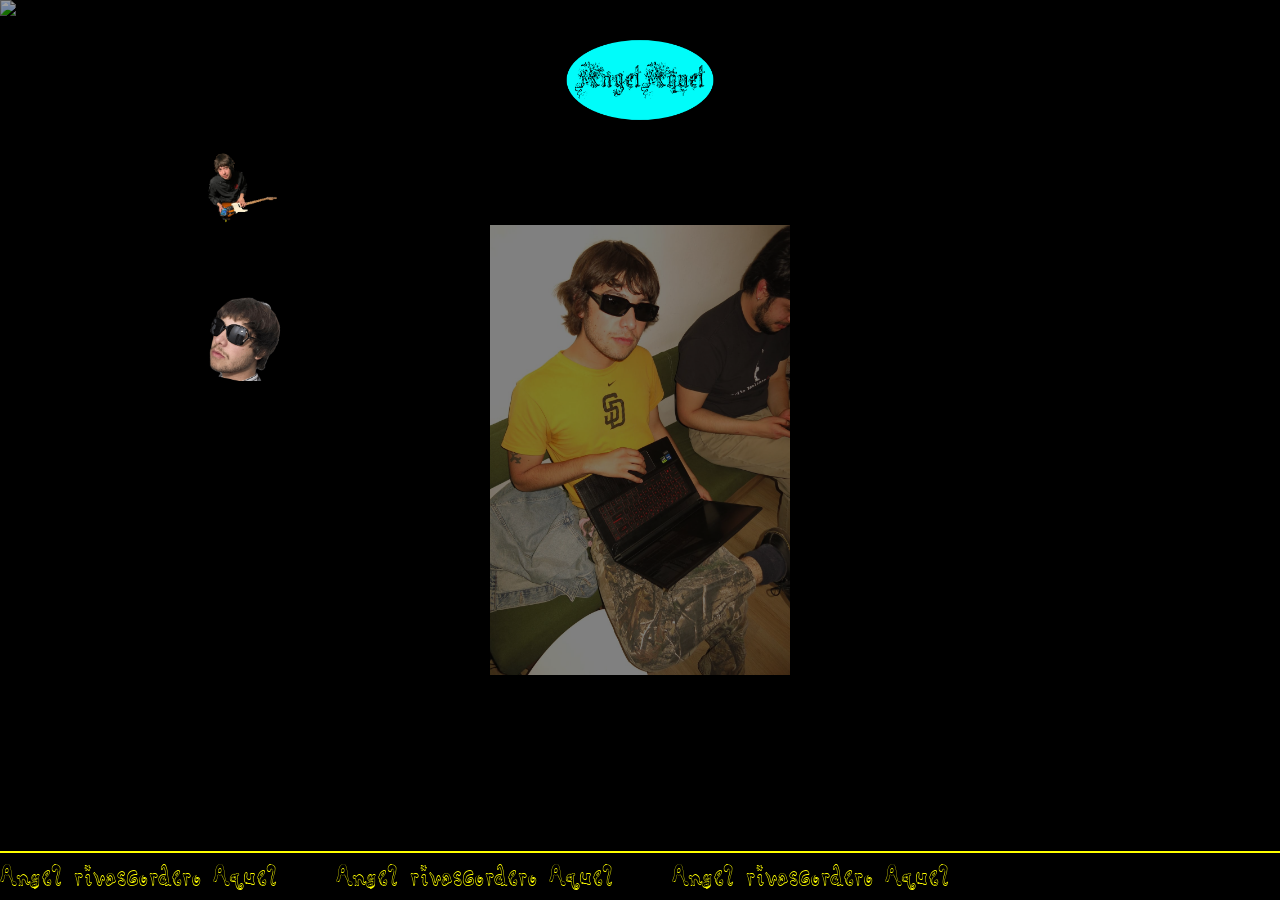
==== index.html @ 8bac7f4d "Web" ====
<!DOCTYPE html>
<html lang="es">
<head>
    <meta charset="UTF-8">
    <meta name="viewport" content="width=device-width, initial-scale=1.0">
    <meta name="description" content="Portafolio personal de Angel Rivas Cordero">
    <meta name="author" content="Angel Rivas Cordero">
    <title>Angel Rivas Cordero</title>
    <link rel="stylesheet" href="css/style.css">
    <link rel="icon" type="image/jpg" href="images/logo.jpg">
</head>
<body>
    <a href="https://www.youtube.com/watch?v=w5jkpP2dBkY&t=24s" target="_blank" id="logo-rebotando">
        <img src="images/guitarra.gif" alt="yt">
    </a>
    <a href="cuarto.html" id="cara-rebotando">
        <img src="images/cara.gif" alt="cara">
    </a>
    <header class="encabezado-logo">
            <div class="logo-contenedor">
                <img src="images/logo.gif" alt="logo" class="logo-gif">
                <a href="index.html" class="hitbox-ovalado"></a>
            </div>
        </header>
    <div class="video-wrapper">
        <img src="video/fondo2.gif" class="video-bg" alt="fondo">
        <div class="overlay"></div>
    </div>
    <main class="content">
        <a href="fotos.html" target="_blank" class="centered-image-link">
            <img src="images/aquel.jpeg" alt="Angel" class="centered-image">
        </a>
    </main>
    <div class="marquee-container">
        <div class="marquee-text">
            Angel rivascordero Aquel &nbsp;&nbsp;&nbsp; Angel rivascordero Aquel &nbsp;&nbsp;&nbsp; Angel rivascordero Aquel
        </div>
    </div>
    <script src="js/bounce.js"></script>
</body>
</html>
---- css/style.css ----
@font-face {
    font-family: 'Rascal';
    src: url('../fonts/RASCAL__.TTF') format('truetype');
}
*{
    margin: 0;
    padding: 0;
    box-sizing: border-box;
}

body,html{
    height: 100%;
    font-family: 'Courier New','Courier New', Courier, monospace;
    overflow-x: hidden;
}

.video-wrapper{
    position: fixed;
    top:0;
    left:0;
    width: 100%;
    height: 100%;
    z-index: -1;
    background-color: #000;
}

.video-bg{
    width: 100%;
    height: 100%;
    object-fit: cover;
    filter: brightness(0.6) contrast(1.2) saturate(1.4);
}

.overlay{
    position: absolute;
    top: 0;
    left: 0;
    width: 100%;
    height: 100%;
    background-image:radial-gradient(rgba(0,0,0,0.1) 1px, transparent 1px);
}

.content{
    position: relative;
    z-index: 1;
    display: flex;
    flex-direction: column;
    align-items: center;
    justify-content: center;
    height: 100vh;
    color: white;
    text-align: center;
    padding: 20px;
}
h1{
    font-size: 4rem;
    letter-spacing: 5px;
    margin-bottom: 10px;
    text-shadow: 3px 3px 0px #ff00ff;
}
.marquee-container{
    position: fixed;
    bottom: 0;
    left: 0;
    width: 100%;
    background-color: #000;
    color: #ffff00;
    padding: 10px 0;
    overflow: hidden;
    white-space: nowrap;
    z-index: 10;
    border-top: 2px solid #ffff00;
}
.marquee-text{
    display: inline-block;
    font-family: 'Rascal',sans-serif;
    font-size: 1.5rem;
    animation: scroll-left 15s linear infinite;
}
@keyframes scroll-left{
    from{ transform: translateX(100%);}
    to{ transform: translateX(-100%);}
}
.centered-image-link{
    display: inline-block;
    width: fit-content;
    max-width: 70%;
    line-height: 0;
}
.centered-image{
    max-width: 100%;
    max-height: 50vh;
    height: auto;
    width: auto;
    border: none;
    box-shadow: 0 5px 15px rgba(0,0,0,0.3);
    transition: transform 0.2s ease;
    opacity: 0.5;
}
.centered-image-link:hover .centered-image{
    transform: scale(1.05);
}
.encabezado-logo{
    position: absolute;
    top: 0;
    z-index: 20;
    display:flex;
    justify-content: center;
    align-content: center;
    align-items: center;
    width: 100%;
    padding-top: 5px;
    padding-bottom: 5px;
    background-color: transparent;
}
.logo-contenedor{
    position: relative;
    display: inline-block;
}
.logo-gif{
    max-width: 150px;
    height: auto;
    display: block;
    transition: transform 0.2s ease-in-out;
}
.logo-contenedor:hover .logo-gif{
    transform:scale(1.05);
}
.hitbox-ovalado{
    position: absolute;
    z-index: 10;
    border-radius: 50%;
    top: 25%;
    left: 5%;
    width: 90%;
    height: 50%;
}

.introduccion {
    max-width: 800px;
    margin: 130px auto 60px auto;
    text-align: center;
    line-height: 1.6;
}
.collage-container {
    display: grid;
    grid-template-columns: repeat(auto-fit, minmax(150px, 1fr));
    gap: 15px;
    max-width: 1200px;
    margin: 0 auto; /* Centra el collage en la pantalla */
    padding: 20px;
}
.gallery-img {
    width: 100%;
    height: 150px;
    object-fit: cover;
    border-radius: 4px; /* Un ligero borde redondeado, opcional */
    cursor: pointer; /* Cambia el cursor a una manita */
    transition: transform 0.3s ease, filter 0.3s ease;
}
.gallery-img:hover {
    transform: scale(1.05); /* Crece un poquito al pasar el ratón */
    filter: brightness(0.8); /* Se oscurece un poco para indicar que es clickeable */
}
@media (max-width: 600px) {
     .collage-container { 
        grid-template-columns: repeat(auto-fit, minmax(100px, 1fr));
    } 
}
.lightbox {
    display: none; /* Se mantiene invisible hasta que se usa JS */
    position: fixed;
    z-index: 999;
    top: 0;
    left: 0;
    width: 100%;
    height: 100%;
    background-color: rgba(0, 0, 0, 0.9); /* Fondo negro semitransparente */
    align-items: center;
    justify-content: center;
}
.lightbox-content {
    max-width: 90%;
    max-height: 85vh; /* Evita que la imagen sea más grande que la pantalla */
    box-shadow: 0 0 20px rgba(255, 255, 255, 0.1);
    animation: zoom 0.3s ease; /* Pequeña animación al abrir */
}
@keyframes zoom {
    from { transform: scale(0.9); opacity: 0; }
    to { transform: scale(1); opacity: 1; }
}
.close-lightbox {
    position: absolute;
    top: 20px;
    right: 40px;
    color: white;
    font-size: 50px;
    font-weight: bold;
    cursor: pointer;
    transition: 0.3s;
}

.close-lightbox:hover { color: #aaaaaa; }

#logo-rebotando, #cara-rebotando{
    position: fixed;
    top: 0;
    left: 0;
    width: 80px;
    z-index: 9999;
    display: block;
    cursor: pointer;
    transition: transform 0.2s ease;
}
#logo-rebotando img, #cara-rebotando img{
    width: 100%;
    height: auto;
    display: block;
    pointer-events: none;
}
#logo-rebotando:hover, #cara-rebotando:hover{
    transform: scale(1.1);
}
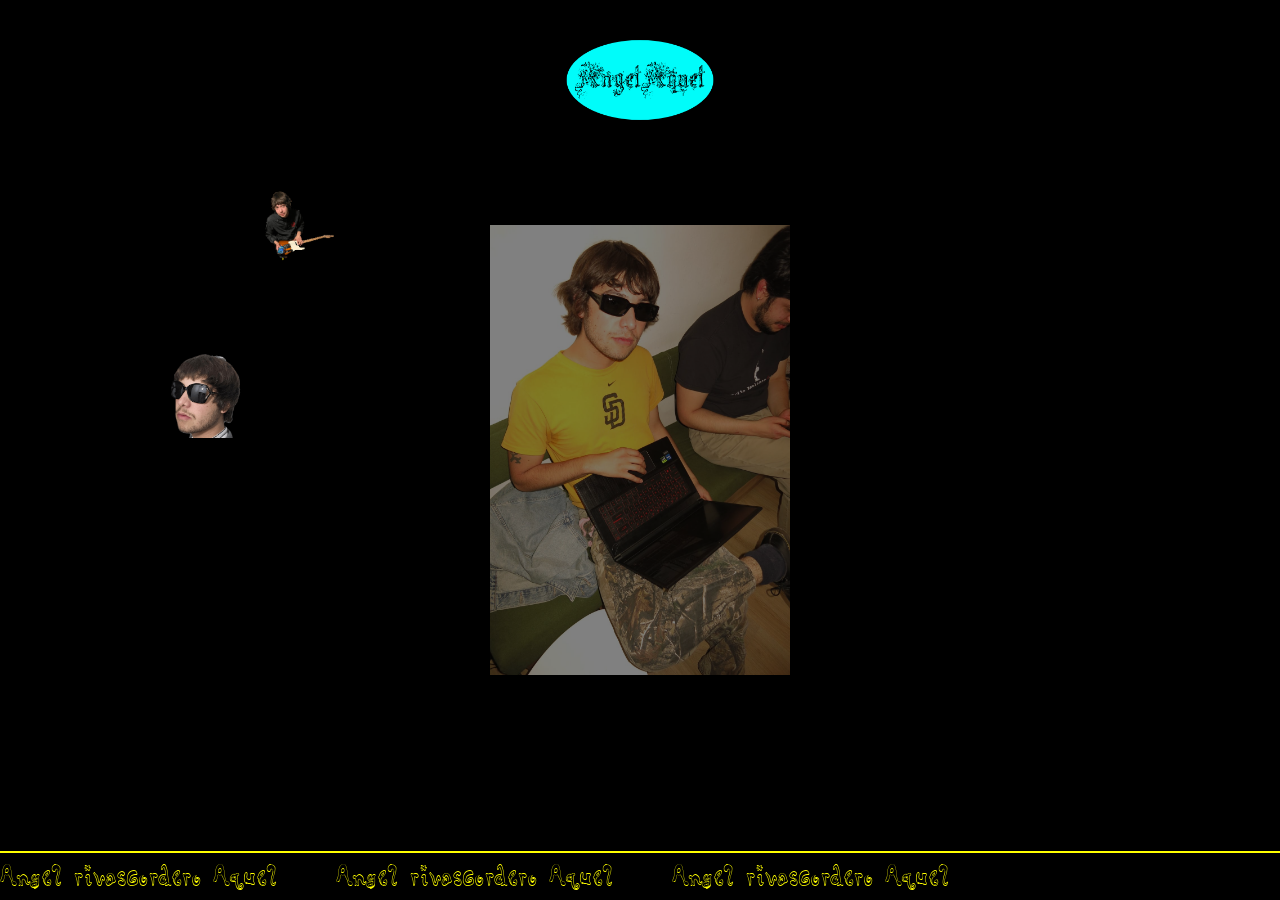
==== commit 4ff9a844: "Update index.html" ====
--- a/index.html
+++ b/index.html
@@ -23,7 +23,9 @@
             </div>
         </header>
     <div class="video-wrapper">
-        <img src="video/fondo2.gif" class="video-bg" alt="fondo">
+        <video class="video-bg" autoplay muted loop playsinline>
+    <source src="video/fondo2.mp4" type="video/mp4">
+</video>
         <div class="overlay"></div>
     </div>
     <main class="content">
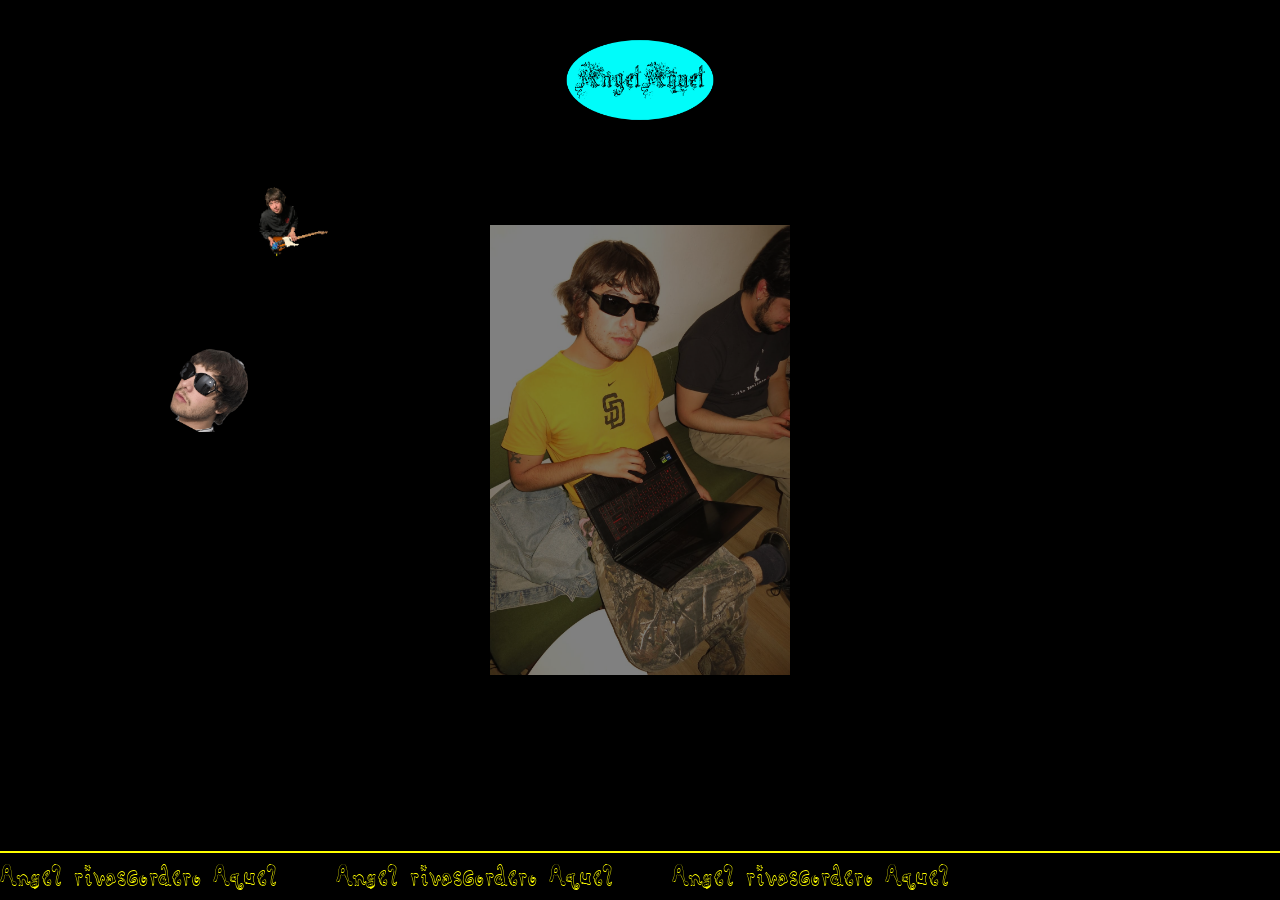
==== commit 7370c818: "Update index.html nuevo video" ====
--- a/index.html
+++ b/index.html
@@ -10,7 +10,7 @@
     <link rel="icon" type="image/jpg" href="images/logo.jpg">
 </head>
 <body>
-    <a href="https://www.youtube.com/watch?v=w5jkpP2dBkY&t=24s" target="_blank" id="logo-rebotando">
+    <a href="https://youtu.be/oUjZwGiMyig" target="_blank" id="logo-rebotando">
         <img src="images/guitarra.gif" alt="yt">
     </a>
     <a href="cuarto.html" id="cara-rebotando">
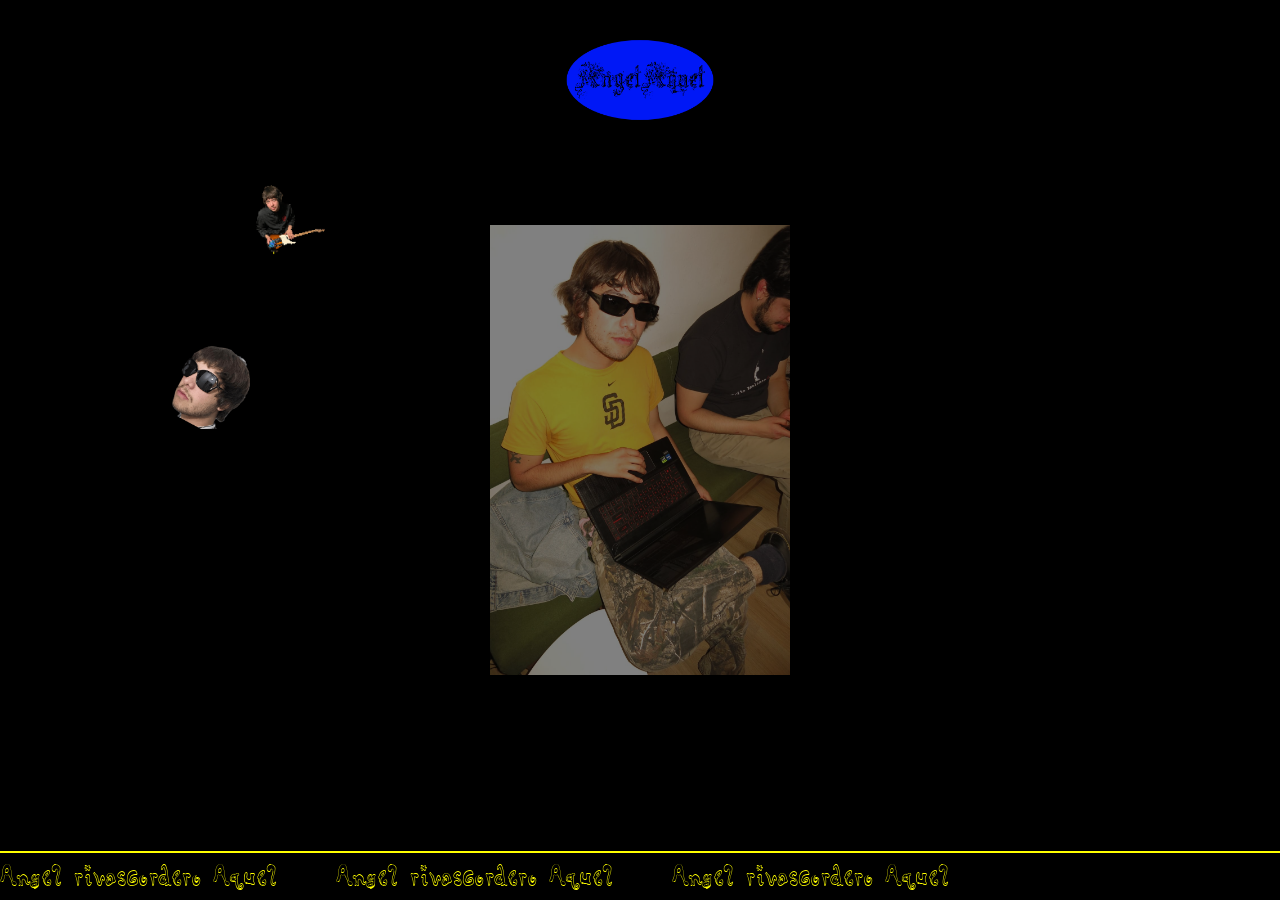
==== commit 9729d51f: "nuevo video" ====
--- a/index.html
+++ b/index.html
@@ -10,7 +10,7 @@
     <link rel="icon" type="image/jpg" href="images/logo.jpg">
 </head>
 <body>
-    <a href="https://youtu.be/oUjZwGiMyig" target="_blank" id="logo-rebotando">
+    <a href="https://www.youtube.com/watch?v=Q9KhlSQF09U" target="_blank" id="logo-rebotando">
         <img src="images/guitarra.gif" alt="yt">
     </a>
     <a href="cuarto.html" id="cara-rebotando">
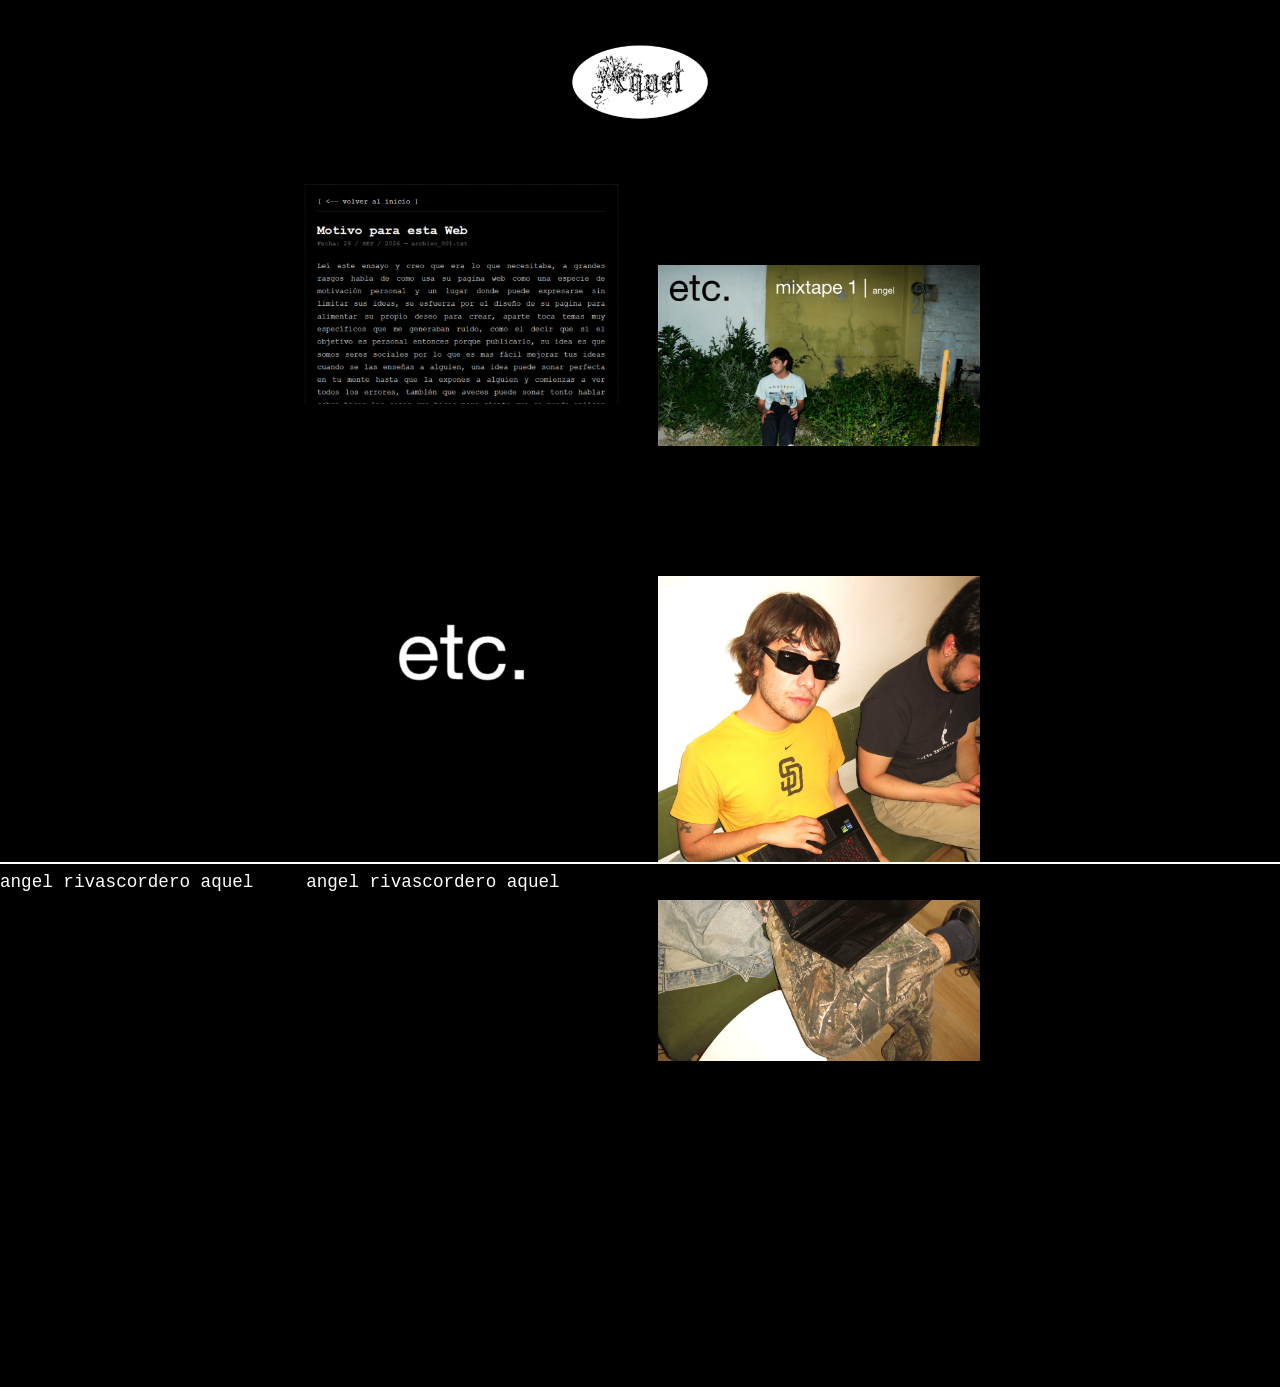
==== commit 28c73b7c: "v2" ====
--- a/index.html
+++ b/index.html
@@ -3,41 +3,52 @@
 <head>
     <meta charset="UTF-8">
     <meta name="viewport" content="width=device-width, initial-scale=1.0">
-    <meta name="description" content="Portafolio personal de Angel Rivas Cordero">
-    <meta name="author" content="Angel Rivas Cordero">
     <title>Angel Rivas Cordero</title>
     <link rel="stylesheet" href="css/style.css">
     <link rel="icon" type="image/jpg" href="images/logo.jpg">
 </head>
 <body>
-    <a href="https://www.youtube.com/watch?v=Q9KhlSQF09U" target="_blank" id="logo-rebotando">
-        <img src="images/guitarra.gif" alt="yt">
-    </a>
-    <a href="cuarto.html" id="cara-rebotando">
-        <img src="images/cara.gif" alt="cara">
-    </a>
     <header class="encabezado-logo">
-            <div class="logo-contenedor">
-                <img src="images/logo.gif" alt="logo" class="logo-gif">
-                <a href="index.html" class="hitbox-ovalado"></a>
-            </div>
-        </header>
+        <div class="logo-contenedor">
+            <img src="images/logo.gif" alt="logo" class="logo-gif">
+            <a href="index.html" class="hitbox-ovalado" aria-label="Inicio"></a>
+        </div>
+    </header>
+
     <div class="video-wrapper">
         <video class="video-bg" autoplay muted loop playsinline>
-    <source src="video/fondo2.mp4" type="video/mp4">
-</video>
+            <source src="video/fondo2.mp4" type="video/mp4">
+        </video>
         <div class="overlay"></div>
     </div>
-    <main class="content">
-        <a href="fotos.html" target="_blank" class="centered-image-link">
-            <img src="images/aquel.jpeg" alt="Angel" class="centered-image">
+
+    <!-- Usamos contenedor-maestro junto con feed-bloques -->
+    <main class="contenedor-maestro feed-bloques">
+        <a href="escritos/primero.html" class="bloque"><img src="images/escrito1.webp" alt="Galería"></a>
+         <a href="https://www.youtube.com/watch?v=2p2DdY11mLk" target="_blank" class="bloque">
+            <img src="images/mixtape1.webp" alt="Video YouTube">
         </a>
+        <a href="https://etcetera.page/" class="bloque"><img src="images/logo_etc.webp" alt="Galería"></a>
+        <a href="fotos.html" class="bloque"><img src="images/aquel.jpeg" alt="Galería"></a>
+        <div class="bloque js-abrir-modal" data-tipo="video" data-src="video/fondo2.mp4">
+            <video src="video/fondo2.mp4" autoplay muted loop playsinline></video>
+        </div>
     </main>
+
+    <div id="modal-universal" class="lightbox">
+        <span class="close-lightbox">&times;</span>
+        <div class="modal-caja">
+            <div id="modal-media-contenedor"></div>
+            <p id="modal-descripcion" class="modal-desc"></p>
+        </div>
+    </div>
+
     <div class="marquee-container">
         <div class="marquee-text">
-            Angel rivascordero Aquel &nbsp;&nbsp;&nbsp; Angel rivascordero Aquel &nbsp;&nbsp;&nbsp; Angel rivascordero Aquel
+            angel rivascordero aquel &nbsp;&nbsp;&nbsp; angel rivascordero aquel
         </div>
     </div>
-    <script src="js/bounce.js"></script>
+
+    <script src="js/main.js"></script>
 </body>
 </html>
--- a/css/style.css
+++ b/css/style.css
@@ -1,223 +1,203 @@
-@font-face {
-    font-family: 'Rascal';
-    src: url('../fonts/RASCAL__.TTF') format('truetype');
-}
-*{
+/* =========================================
+   1. VARIABLES GLOBALES
+   ========================================= */
+:root {
+    --color-fondo: #000000;
+    --color-texto: #ffffff;
+    --color-texto-secundario: #dddddd;
+    --fuente-terminal: 'Courier New', Courier, monospace;
+    
+    --margen-superior: 180px; 
+    --margen-superior-movil: 150px;
+    
+    --ancho-feed: 680px;
+    --ancho-escrito: 640px;
+}
+
+/* =========================================
+   2. RESET Y TIPOGRAFÍA BASE
+   ========================================= */
+* {
     margin: 0;
     padding: 0;
     box-sizing: border-box;
-}
-
-body,html{
-    height: 100%;
-    font-family: 'Courier New','Courier New', Courier, monospace;
+    font-family: var(--fuente-terminal) !important;
+}
+
+body {
+    min-height: 100vh;
     overflow-x: hidden;
-}
-
-.video-wrapper{
+    background-color: var(--color-fondo);
+    color: var(--color-texto);
+}
+
+/* =========================================
+   3. ENCABEZADO Y LOGO (Global)
+   ========================================= */
+.encabezado-logo {
     position: fixed;
-    top:0;
-    left:0;
+    top: 0; left: 0; z-index: 220; /* Alto para estar sobre todas las páginas */
     width: 100%;
-    height: 100%;
-    z-index: -1;
-    background-color: #000;
-}
-
-.video-bg{
-    width: 100%;
-    height: 100%;
-    object-fit: cover;
-    filter: brightness(0.6) contrast(1.2) saturate(1.4);
-}
-
-.overlay{
-    position: absolute;
-    top: 0;
-    left: 0;
-    width: 100%;
-    height: 100%;
-    background-image:radial-gradient(rgba(0,0,0,0.1) 1px, transparent 1px);
-}
-
-.content{
+    display: flex; justify-content: center; align-items: center;
+    padding: 12px 0;
+    pointer-events: none;
+}
+
+.logo-contenedor {
+    position: relative; display: inline-block; pointer-events: auto;
+}
+
+.logo-gif {
+    max-width: 140px; height: auto; display: block;
+    transition: transform 0.2s ease-in-out;
+}
+
+.logo-contenedor:hover .logo-gif { transform: scale(1.05); }
+
+.hitbox-ovalado {
+    position: absolute; z-index: 10;
+    border-radius: 50%;
+    top: 20%; left: 5%; width: 90%; height: 60%;
+}
+
+.contenedor-maestro {
     position: relative;
     z-index: 1;
+    width: 90%;
+    margin: var(--margen-superior) auto 120px auto;
+}
+
+/* =========================================
+   4. INDEX: FONDO DE VIDEO Y MARQUESINA
+   ========================================= */
+.video-wrapper {
+    position: fixed; top: 0; left: 0; width: 100%; height: 100%;
+    z-index: 0; background-color: var(--color-fondo); pointer-events: none;
+}
+
+.video-bg {
+    width: 100%; height: 100%; object-fit: cover;
+    filter: brightness(0.6) contrast(1.2) saturate(1.4);
+}
+
+.overlay {
+    position: absolute; top: 0; left: 0; width: 100%; height: 100%;
+    background-image: radial-gradient(rgba(0,0,0,0.15) 1px, transparent 1px);
+}
+
+.marquee-container {
+    position: fixed; bottom: 0; left: 0; width: 100%;
+    background-color: var(--color-fondo);
+    padding: 8px 0; overflow: hidden; white-space: nowrap;
+    z-index: 10; border-top: 2px solid var(--color-texto);
+}
+
+.marquee-text {
+    display: inline-block; font-size: 1.1rem;
+    animation: scroll-left 15s linear infinite;
+}
+
+@keyframes scroll-left { 
+    from { transform: translateX(100%); } 
+    to { transform: translateX(-100%); } 
+}
+
+/* FEED BLOQUES (index.html) */
+.feed-bloques { 
+    max-width: var(--ancho-feed); display: grid; grid-template-columns: repeat(2, 1fr); gap: 45px 35px; align-items: start; 
+}
+.bloque { display: block; width: 100%; cursor: pointer; transition: transform 0.25s ease; box-shadow: 0 8px 25px rgba(0, 0, 0, 0.6); line-height: 0;}
+.bloque img, .bloque video { width: 100%; height: auto; display: block; }
+.bloque:nth-child(even) { margin-top: 85px; }
+.bloque:hover { transform: scale(1.03); }
+
+/* =========================================
+   5. ESCRITOS (primero.html)
+   ========================================= */
+.contenedor-escrito { max-width: var(--ancho-escrito); padding: 25px; border: 1px dashed #444; background: var(--color-fondo); }
+.nav-retro { margin-bottom: 25px; padding-bottom: 10px; border-bottom: 1px dotted #555; }
+.nav-retro a { color: var(--color-texto); text-decoration: none; font-size: 0.9rem; }
+.nav-retro a:hover { background-color: var(--color-texto); color: var(--color-fondo); }
+.escrito-titulo { font-size: 1.6rem; margin-bottom: 5px; }
+.escrito-fecha { font-size: 0.8rem; color: #888; margin-bottom: 25px; display: block; }
+.escrito-img { width: 100%; height: auto; margin: 20px 0; border: 1px solid #333; }
+.escrito-enlace { color: var(--color-texto); text-decoration: underline; display: block; margin-bottom: 20px; word-wrap: break-word;}
+.texto-terminal { white-space: pre-wrap; text-align: justify; font-size: 0.95rem; color: var(--color-texto-secundario); line-height: 1.7; }
+
+/* =========================================
+   6. GALERÍA FOTOS (Suelo Estilo ZINE)
+   ========================================= */
+.scatter-floor {
+    position: fixed;
+    inset: 0;
+    z-index: 120; /* Por debajo del logo (220) */
+    background-color: #000000;
+    background-size: 52px 52px;
     display: flex;
     flex-direction: column;
-    align-items: center;
-    justify-content: center;
+    user-select: none; /* Evita que el texto fantasma se seleccione al arrastrar */
+}
+
+.floor-canvas {
+    position: relative;
+    flex: 1;
+    width: 100%;
     height: 100vh;
-    color: white;
-    text-align: center;
-    padding: 20px;
-}
-h1{
-    font-size: 4rem;
-    letter-spacing: 5px;
-    margin-bottom: 10px;
-    text-shadow: 3px 3px 0px #ff00ff;
-}
-.marquee-container{
-    position: fixed;
-    bottom: 0;
-    left: 0;
-    width: 100%;
-    background-color: #000;
-    color: #ffff00;
-    padding: 10px 0;
     overflow: hidden;
-    white-space: nowrap;
-    z-index: 10;
-    border-top: 2px solid #ffff00;
-}
-.marquee-text{
-    display: inline-block;
-    font-family: 'Rascal',sans-serif;
-    font-size: 1.5rem;
-    animation: scroll-left 15s linear infinite;
-}
-@keyframes scroll-left{
-    from{ transform: translateX(100%);}
-    to{ transform: translateX(-100%);}
-}
-.centered-image-link{
-    display: inline-block;
-    width: fit-content;
-    max-width: 70%;
-    line-height: 0;
-}
-.centered-image{
-    max-width: 100%;
-    max-height: 50vh;
-    height: auto;
-    width: auto;
-    border: none;
-    box-shadow: 0 5px 15px rgba(0,0,0,0.3);
-    transition: transform 0.2s ease;
-    opacity: 0.5;
-}
-.centered-image-link:hover .centered-image{
-    transform: scale(1.05);
-}
-.encabezado-logo{
+}
+
+.scattered-photo {
     position: absolute;
-    top: 0;
-    z-index: 20;
-    display:flex;
-    justify-content: center;
-    align-content: center;
-    align-items: center;
-    width: 100%;
-    padding-top: 5px;
-    padding-bottom: 5px;
-    background-color: transparent;
-}
-.logo-contenedor{
-    position: relative;
-    display: inline-block;
-}
-.logo-gif{
-    max-width: 150px;
-    height: auto;
-    display: block;
-    transition: transform 0.2s ease-in-out;
-}
-.logo-contenedor:hover .logo-gif{
-    transform:scale(1.05);
-}
-.hitbox-ovalado{
-    position: absolute;
-    z-index: 10;
-    border-radius: 50%;
-    top: 25%;
-    left: 5%;
-    width: 90%;
-    height: 50%;
-}
-
-.introduccion {
-    max-width: 800px;
-    margin: 130px auto 60px auto;
-    text-align: center;
-    line-height: 1.6;
-}
-.collage-container {
-    display: grid;
-    grid-template-columns: repeat(auto-fit, minmax(150px, 1fr));
-    gap: 15px;
-    max-width: 1200px;
-    margin: 0 auto; /* Centra el collage en la pantalla */
-    padding: 20px;
-}
-.gallery-img {
-    width: 100%;
-    height: 150px;
-    object-fit: cover;
-    border-radius: 4px; /* Un ligero borde redondeado, opcional */
-    cursor: pointer; /* Cambia el cursor a una manita */
-    transition: transform 0.3s ease, filter 0.3s ease;
-}
-.gallery-img:hover {
-    transform: scale(1.05); /* Crece un poquito al pasar el ratón */
-    filter: brightness(0.8); /* Se oscurece un poco para indicar que es clickeable */
-}
-@media (max-width: 600px) {
-     .collage-container { 
-        grid-template-columns: repeat(auto-fit, minmax(100px, 1fr));
-    } 
-}
+    top: 50%;
+    left: 50%;
+    width: clamp(145px, 18vw, 240px);
+    max-width: 240px;
+    cursor: grab;
+    touch-action: none;
+    user-select: none;
+    -webkit-user-select: none;
+    box-shadow: 0 16px 42px rgba(0, 0, 0, 0.88);
+    border: 1px solid rgba(255, 255, 255, 0.16);
+    background: #0a0a0a;
+    transition: box-shadow 0.2s ease;
+}
+
+.scattered-photo:active {
+    cursor: grabbing;
+    box-shadow: 0 26px 65px rgba(0, 0, 0, 0.96);
+}
+
+.scattered-photo img {
+    display: block; width: 100%; height: auto; max-height: 300px;
+    object-fit: contain; pointer-events: none; -webkit-user-drag: none;
+}
+
+/* =========================================
+   7. LIGHTBOX (Modal para todas las páginas)
+   ========================================= */
 .lightbox {
-    display: none; /* Se mantiene invisible hasta que se usa JS */
-    position: fixed;
-    z-index: 999;
-    top: 0;
-    left: 0;
-    width: 100%;
-    height: 100%;
-    background-color: rgba(0, 0, 0, 0.9); /* Fondo negro semitransparente */
-    align-items: center;
-    justify-content: center;
-}
-.lightbox-content {
-    max-width: 90%;
-    max-height: 85vh; /* Evita que la imagen sea más grande que la pantalla */
-    box-shadow: 0 0 20px rgba(255, 255, 255, 0.1);
-    animation: zoom 0.3s ease; /* Pequeña animación al abrir */
-}
-@keyframes zoom {
-    from { transform: scale(0.9); opacity: 0; }
-    to { transform: scale(1); opacity: 1; }
-}
-.close-lightbox {
-    position: absolute;
-    top: 20px;
-    right: 40px;
-    color: white;
-    font-size: 50px;
-    font-weight: bold;
-    cursor: pointer;
-    transition: 0.3s;
-}
-
-.close-lightbox:hover { color: #aaaaaa; }
-
-#logo-rebotando, #cara-rebotando{
-    position: fixed;
-    top: 0;
-    left: 0;
-    width: 80px;
-    z-index: 9999;
-    display: block;
-    cursor: pointer;
-    transition: transform 0.2s ease;
-}
-#logo-rebotando img, #cara-rebotando img{
-    width: 100%;
-    height: auto;
-    display: block;
-    pointer-events: none;
-}
-#logo-rebotando:hover, #cara-rebotando:hover{
-    transform: scale(1.1);
+    display: none; position: fixed; z-index: 9999;
+    top: 0; left: 0; width: 100%; height: 100%;
+    background-color: rgba(0, 0, 0, 0.94);
+    align-items: center; justify-content: center; padding: 20px;
+}
+.modal-caja { max-width: 900px; width: 100%; display: flex; flex-direction: column; align-items: center; animation: zoom 0.25s ease; }
+#modal-media-contenedor img, #modal-media-contenedor video { max-width: 100%; max-height: 75vh; border: 1px solid #222; }
+.close-lightbox { position: fixed; top: 20px; right: 35px; font-size: 45px; font-weight: bold; cursor: pointer; z-index: 10000; color: #fff;}
+.nav-lightbox { position: fixed; top: 50%; transform: translateY(-50%); color: var(--color-texto); font-size: 3rem; cursor: pointer; z-index: 10000; padding: 20px; display: none; font-weight: bold;}
+.nav-prev { left: 10px; }
+.nav-next { right: 10px; }
+@keyframes zoom { from { transform: scale(0.95); opacity: 0; } to { transform: scale(1); opacity: 1; } }
+
+/* =========================================
+   8. AJUSTES MÓVILES
+   ========================================= */
+@media (max-width: 680px) {
+    .contenedor-maestro { width: 95%; margin-top: var(--margen-superior-movil); }
+    .feed-bloques { gap: 25px 18px; }
+    .bloque:nth-child(even) { margin-top: 55px; }
+    .scatter-floor { background-size: 36px 36px; }
+    .scattered-photo { width: 38vw; max-width: 165px; }
+    .scattered-photo img { max-height: 210px; }
+    .nav-lightbox { font-size: 2rem; padding: 10px; }
 }
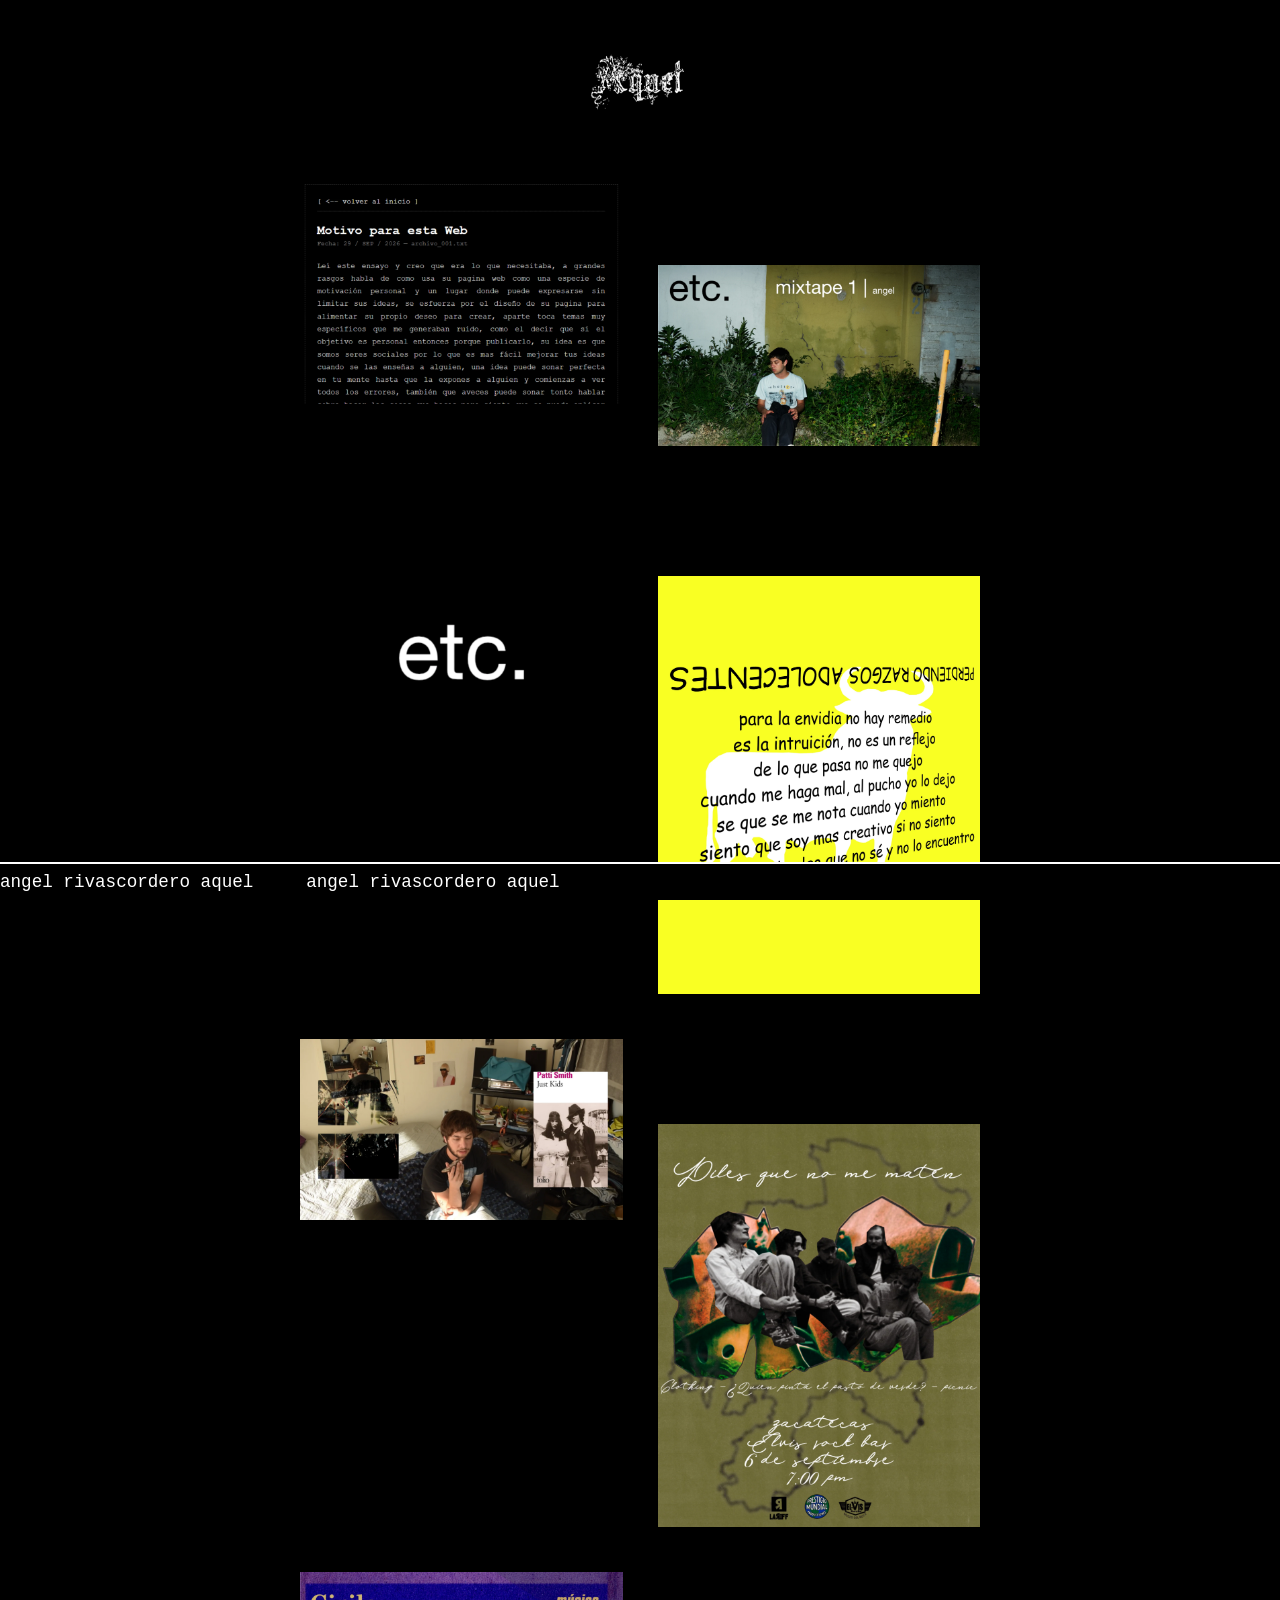
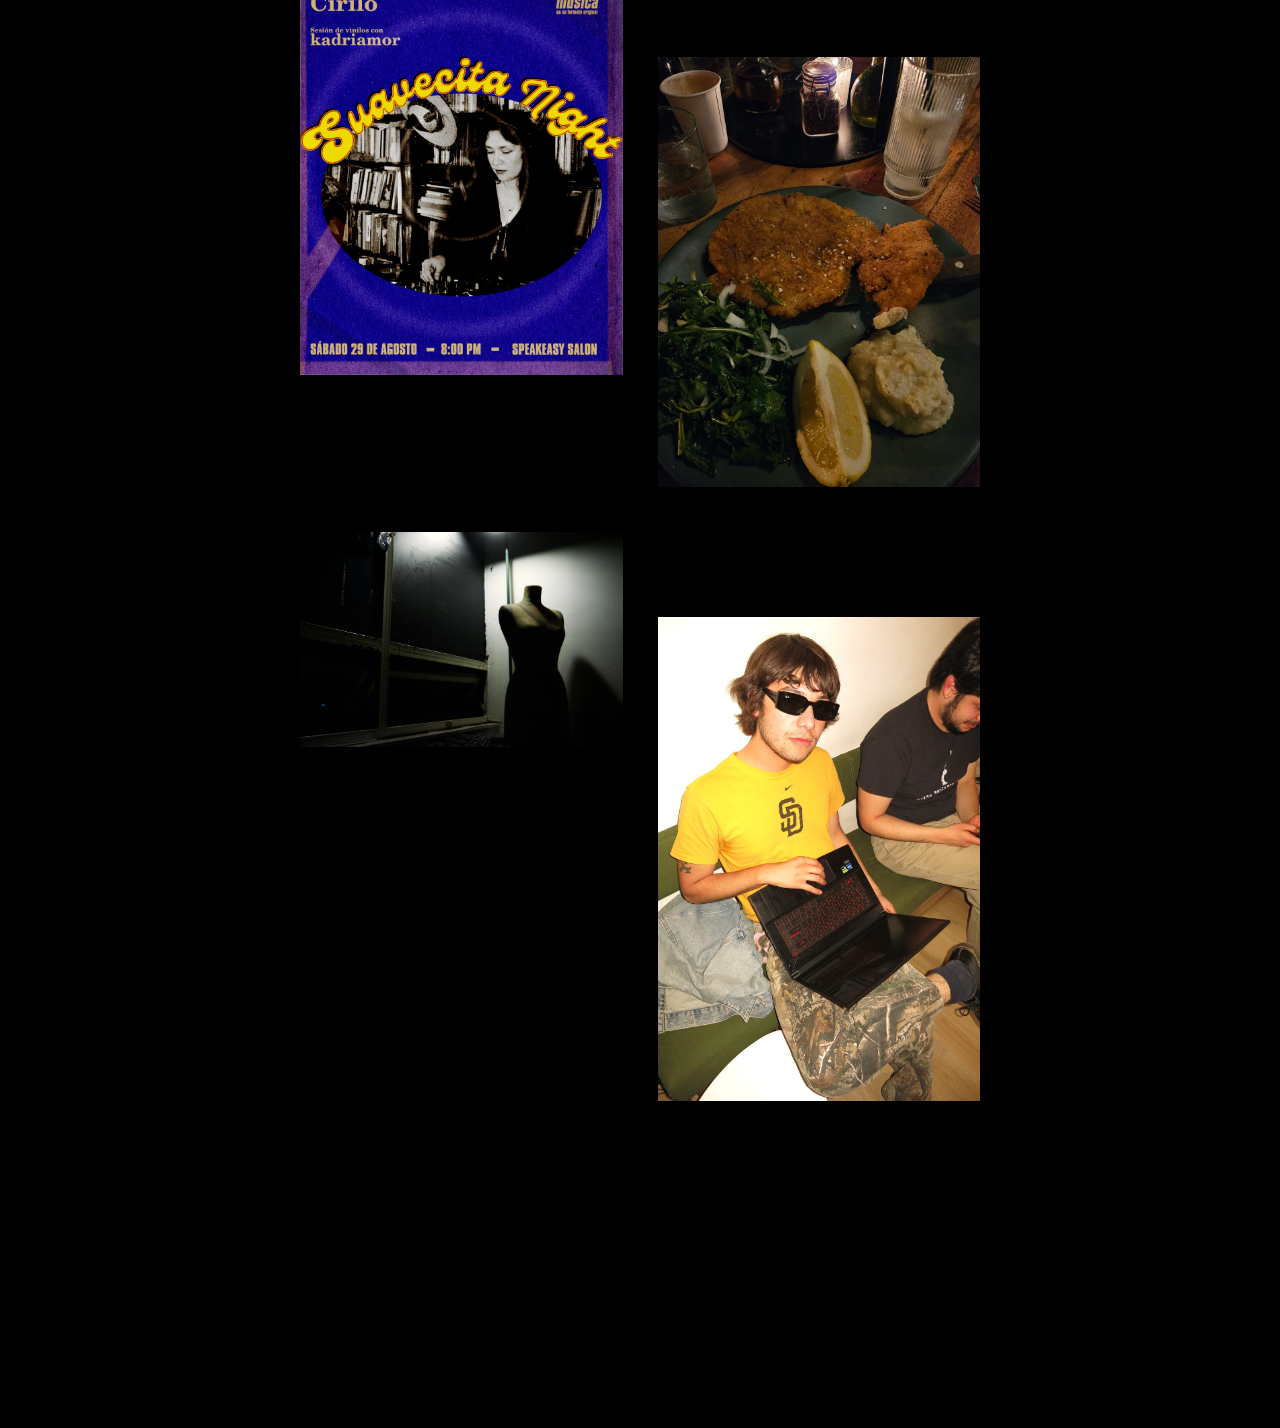
==== commit dee07d83: "cambios" ====
--- a/index.html
+++ b/index.html
@@ -25,14 +25,44 @@
     <!-- Usamos contenedor-maestro junto con feed-bloques -->
     <main class="contenedor-maestro feed-bloques">
         <a href="escritos/primero.html" class="bloque"><img src="images/escrito1.webp" alt="Galería"></a>
-         <a href="https://www.youtube.com/watch?v=2p2DdY11mLk" target="_blank" class="bloque">
+        
+        <a href="https://www.youtube.com/watch?v=2p2DdY11mLk" target="_blank" class="bloque">
             <img src="images/mixtape1.webp" alt="Video YouTube">
         </a>
+        
         <a href="https://etcetera.page/" class="bloque"><img src="images/logo_etc.webp" alt="Galería"></a>
+        
+        <div class="bloque js-abrir-modal" data-tipo="imagen" data-src="images/toro_pra.webp" data-desc="quiero hacer una playera con esto">
+            <img src="images/toro_pra.webp" alt="Foto con pie de página">
+        </div>
+
+        <a href="https://www.youtube.com/watch?v=Q9KhlSQF09U" target="_blank" class="bloque">
+            <img src="images/just_kids.webp" alt="Video YouTube">
+        </a>
+
+        <div class="bloque js-abrir-modal" data-tipo="imagen" data-src="images/flyer_diles.webp" data-desc="flyer para picnic abriendo a los diles">
+            <img src="images/flyer_diles.webp" alt="Foto con pie de página">
+        </div>
+
+        <div class="bloque js-abrir-modal" data-tipo="imagen" data-src="images/flyer_karla.webp" data-desc="flyer para karla">
+            <img src="images/flyer_karla.webp" alt="Foto con pie de página">
+        </div>
+
+        <div class="bloque js-abrir-modal" data-tipo="imagen" data-src="images/milanesa.webp" data-desc="la mejor milanesa que he comido (cancinos)">
+            <img src="images/milanesa.webp" alt="Foto con pie de página">
+        </div> 
+
+        <div class="bloque js-abrir-modal" data-tipo="imagen" data-src="images/picnic_cdmx.webp" data-desc="picnic cdmx julio 26">
+            <img src="images/picnic_cdmx.webp" alt="Foto con pie de página">
+        </div>
+        
         <a href="fotos.html" class="bloque"><img src="images/aquel.jpeg" alt="Galería"></a>
-        <div class="bloque js-abrir-modal" data-tipo="video" data-src="video/fondo2.mp4">
+        
+        <div class="bloque js-abrir-modal" data-tipo="video" data-src="video/fondo2.mp4" data-desc="una llamada triste">
             <video src="video/fondo2.mp4" autoplay muted loop playsinline></video>
         </div>
+
+        
     </main>
 
     <div id="modal-universal" class="lightbox">
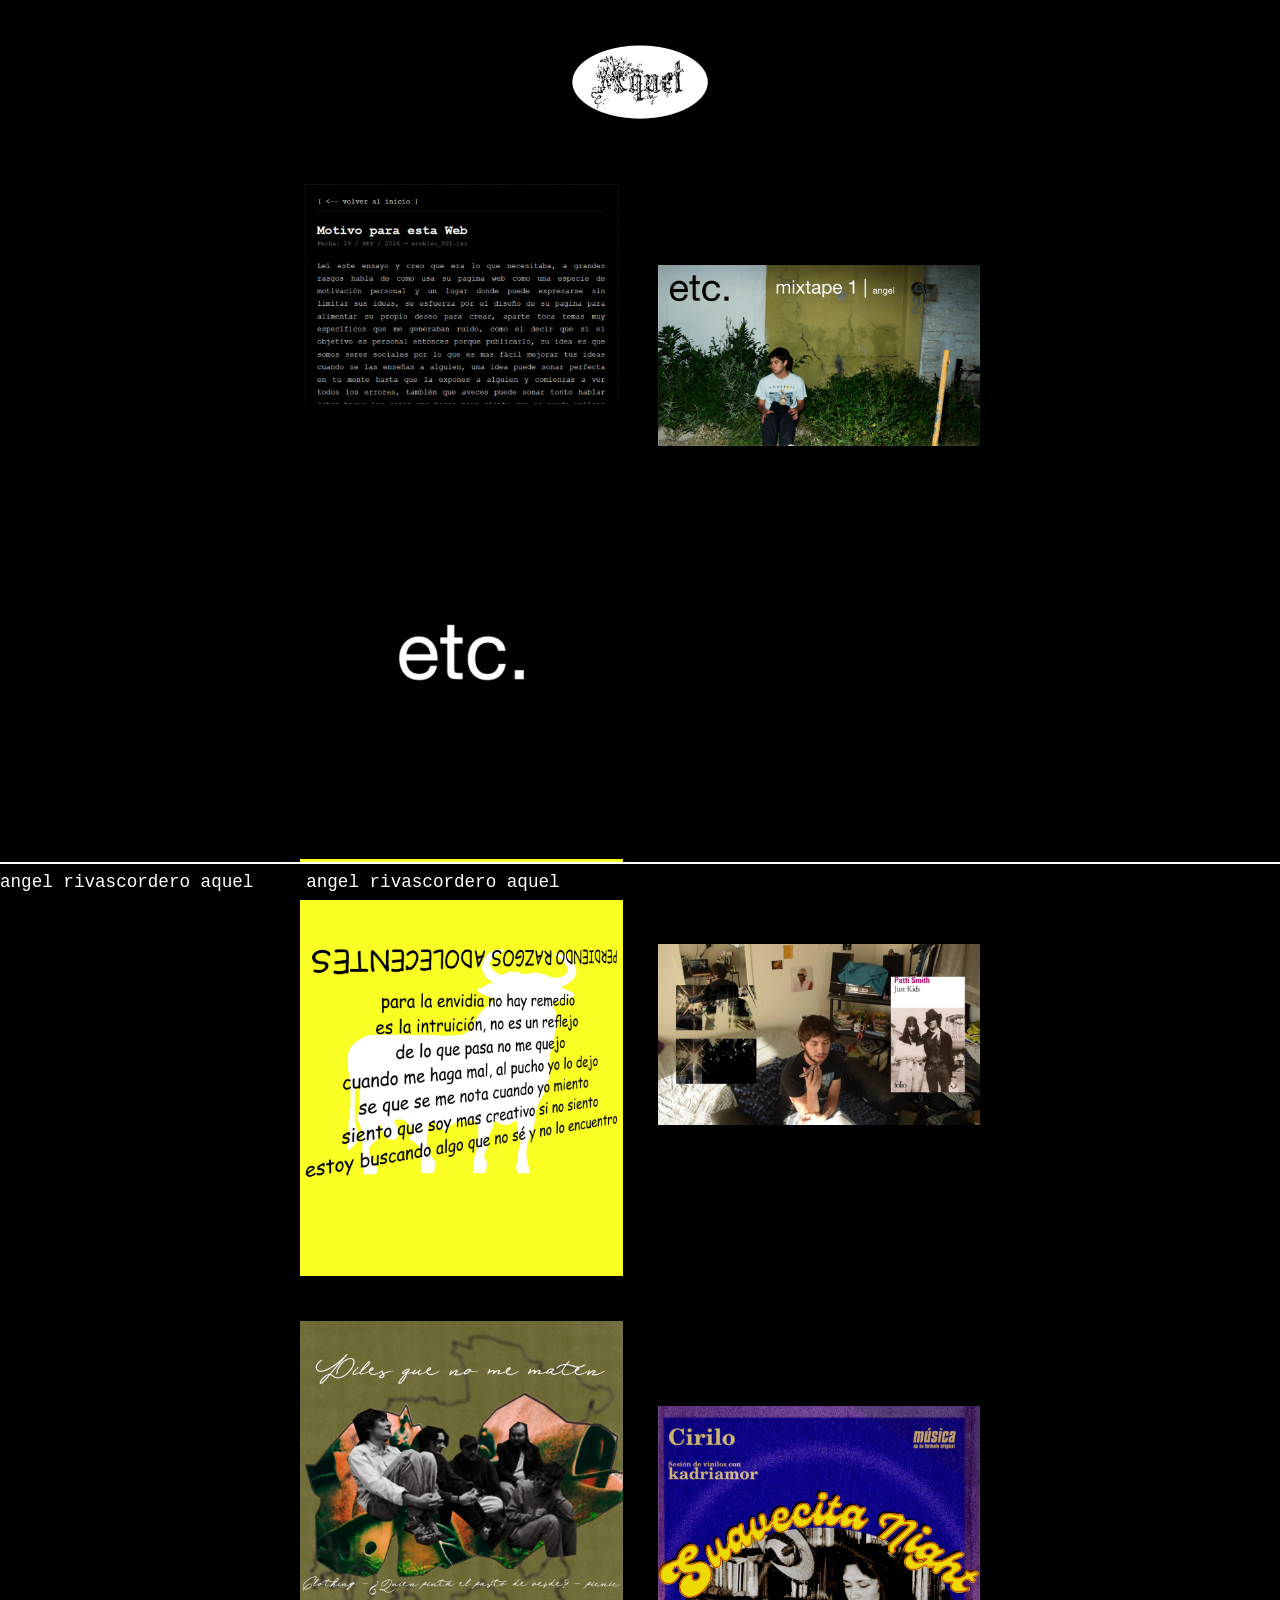
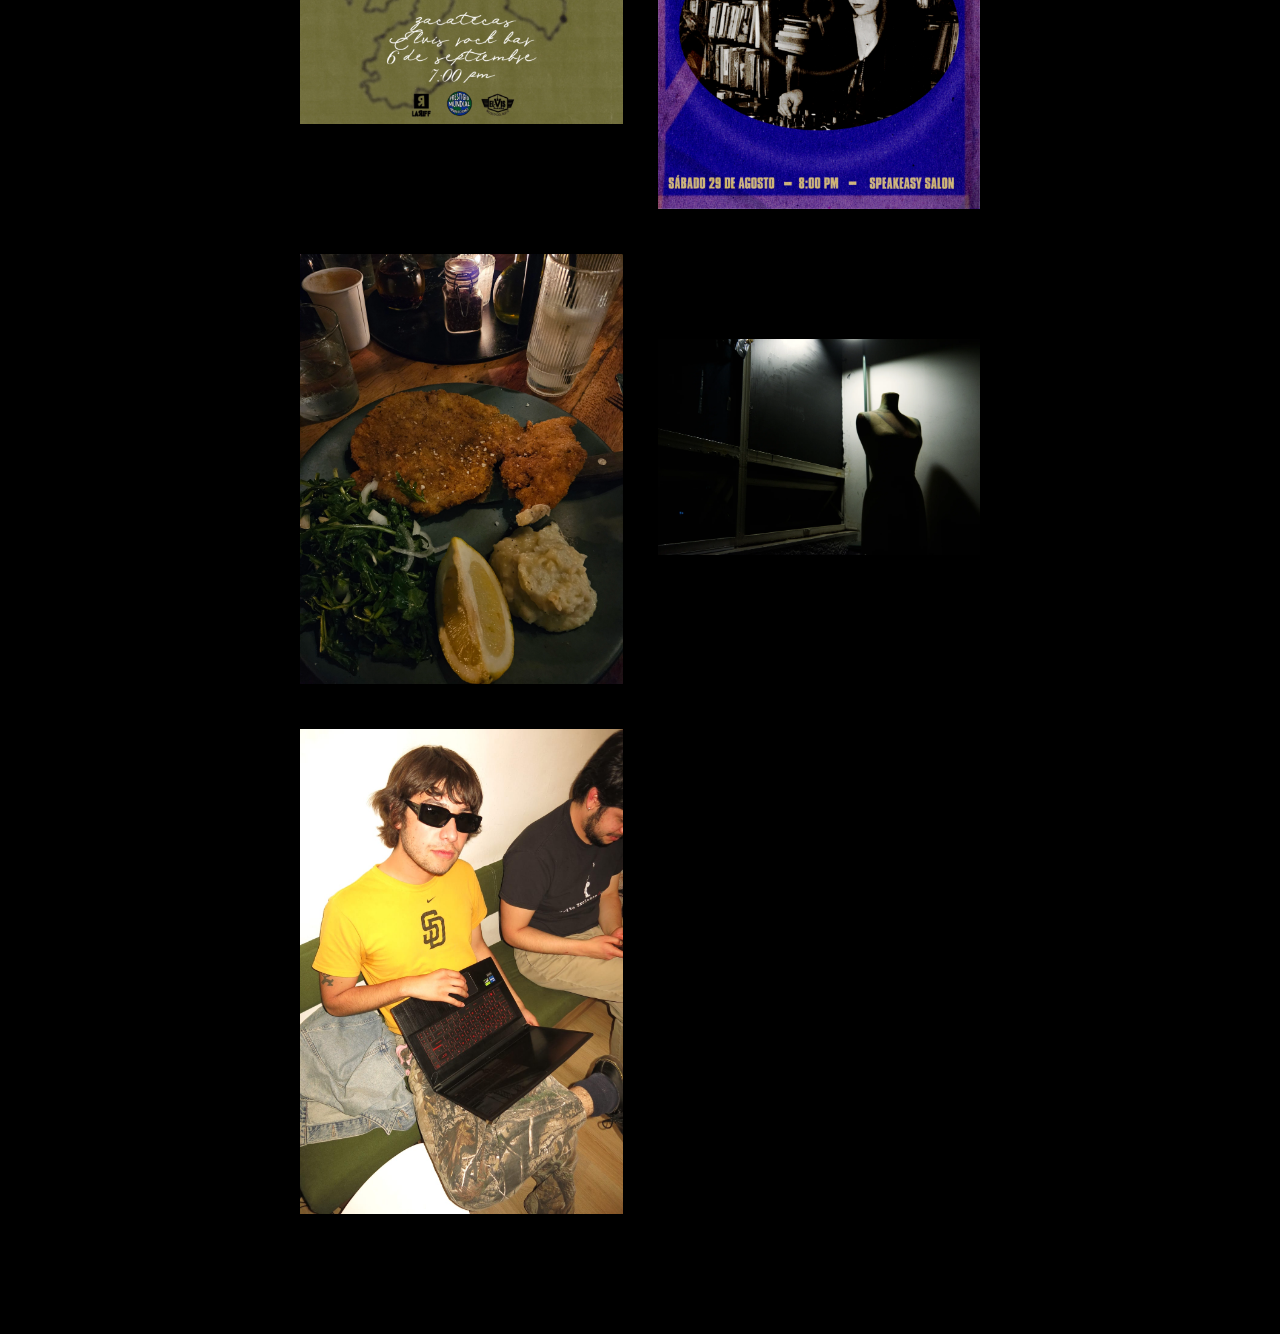
==== commit d38a21b8: "sa" ====
--- a/index.html
+++ b/index.html
@@ -32,6 +32,10 @@
         
         <a href="https://etcetera.page/" class="bloque"><img src="images/logo_etc.webp" alt="Galería"></a>
         
+        <div class="bloque js-abrir-modal" data-tipo="video" data-src="video/visual_sa.mp4" data-desc="visual para los segundo auxilios">
+            <video src="video/visual_sa.mp4" autoplay muted loop playsinline></video>
+        </div>
+
         <div class="bloque js-abrir-modal" data-tipo="imagen" data-src="images/toro_pra.webp" data-desc="quiero hacer una playera con esto">
             <img src="images/toro_pra.webp" alt="Foto con pie de página">
         </div>
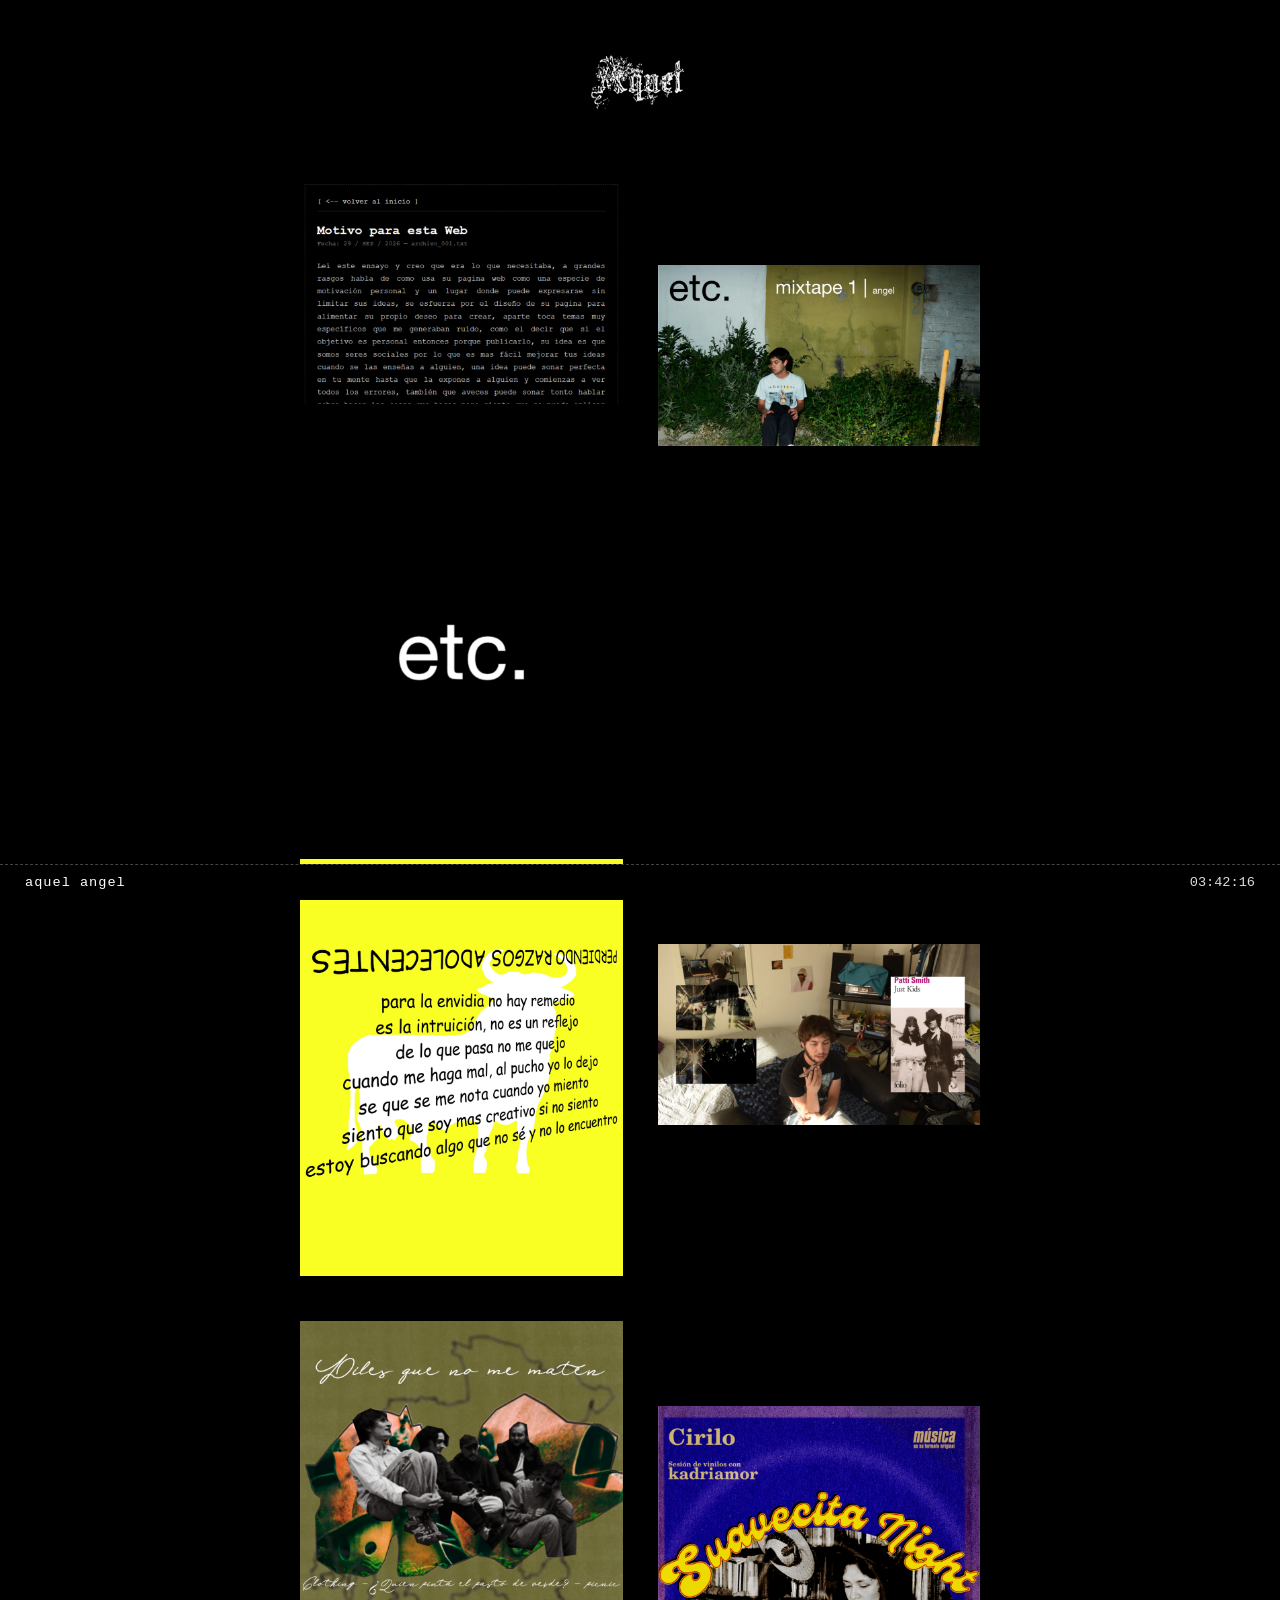
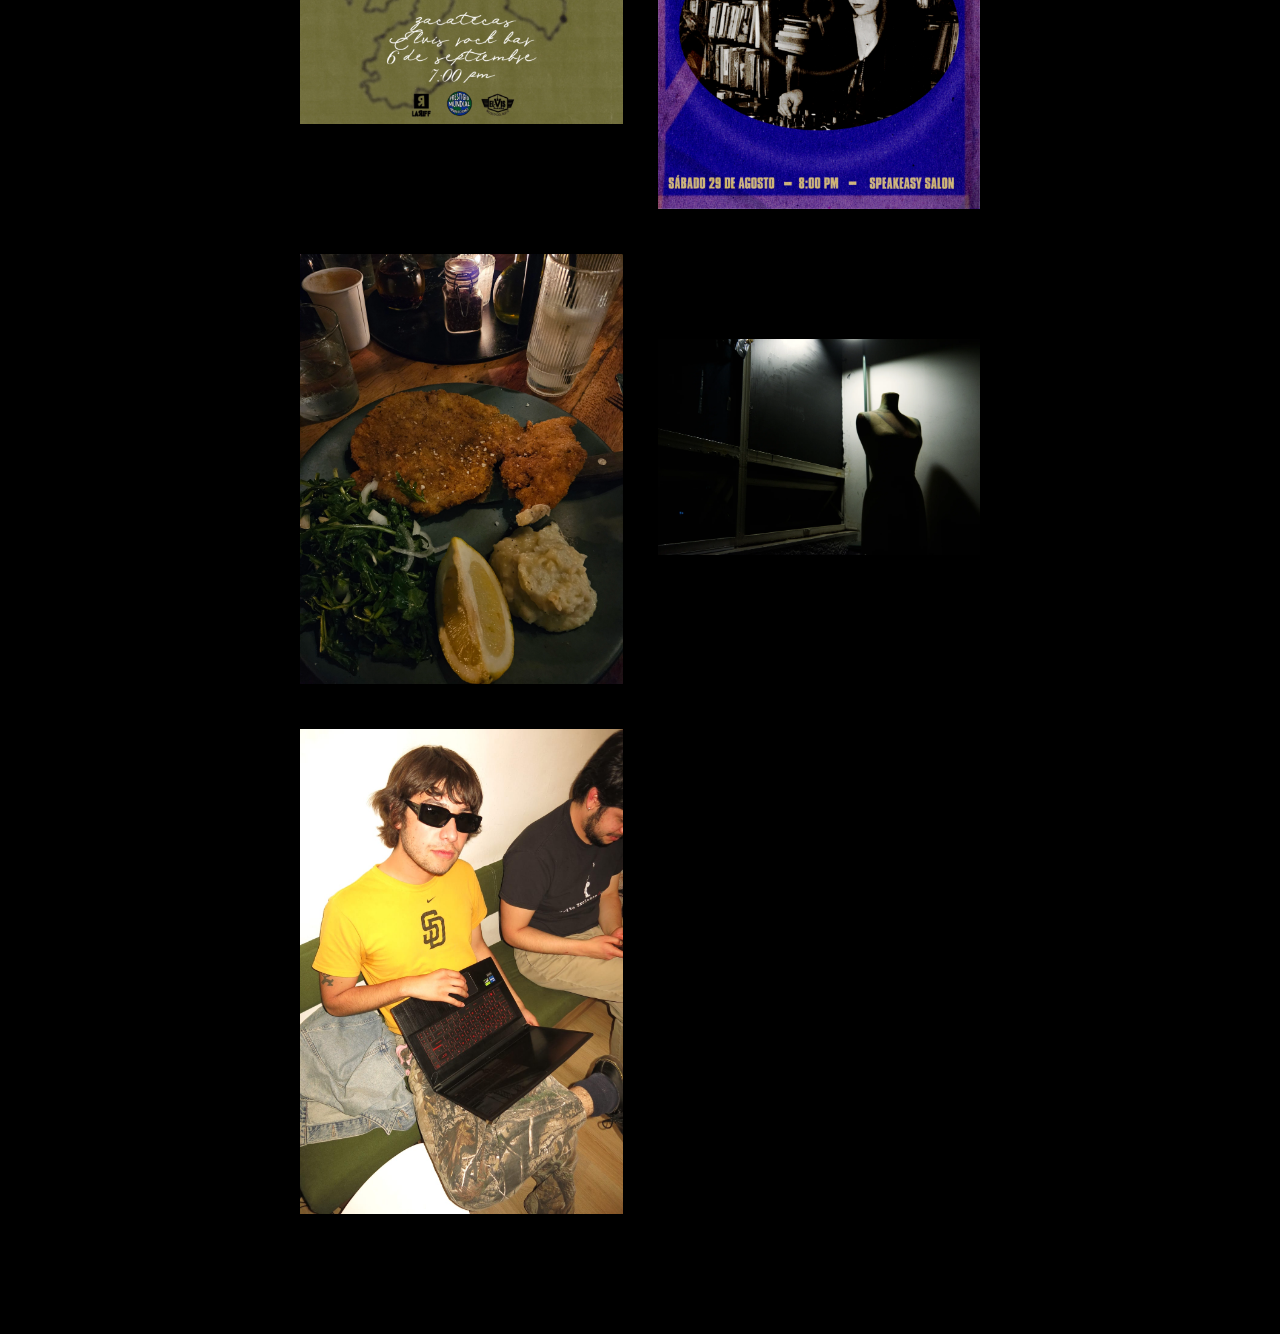
==== commit 8f6f39e4: "no marquee" ====
--- a/index.html
+++ b/index.html
@@ -77,10 +77,9 @@
         </div>
     </div>
 
-    <div class="marquee-container">
-        <div class="marquee-text">
-            angel rivascordero aquel &nbsp;&nbsp;&nbsp; angel rivascordero aquel
-        </div>
+    <div class="footer-bar">
+        <span class="footer-text">aquel angel</span>
+        <span class="footer-clock" id="reloj-vivo"></span>
     </div>
 
     <script src="js/main.js"></script>
--- a/css/style.css
+++ b/css/style.css
@@ -85,21 +85,35 @@
     background-image: radial-gradient(rgba(0,0,0,0.15) 1px, transparent 1px);
 }
 
-.marquee-container {
-    position: fixed; bottom: 0; left: 0; width: 100%;
+/* --- BARRA INFERIOR FIJA (Nombre y Reloj) --- */
+.footer-bar {
+    position: fixed;
+    bottom: 0;
+    left: 0;
+    width: 100%;
     background-color: var(--color-fondo);
-    padding: 8px 0; overflow: hidden; white-space: nowrap;
-    z-index: 10; border-top: 2px solid var(--color-texto);
-}
-
-.marquee-text {
-    display: inline-block; font-size: 1.1rem;
-    animation: scroll-left 15s linear infinite;
-}
-
-@keyframes scroll-left { 
-    from { transform: translateX(100%); } 
-    to { transform: translateX(-100%); } 
+    color: var(--color-texto);
+    padding: 10px 25px; /* Espaciado interno */
+    display: flex;
+    justify-content: space-between; /* Empuja un elemento a cada lado */
+    align-items: center;
+    z-index: 10;
+    border-top: 1px dashed #444; /* Línea punteada sutil, o cámbiala por solid #fff */
+}
+
+.footer-text {
+    font-size: 0.85rem;
+    letter-spacing: 1px;
+}
+
+.footer-clock {
+    font-size: 0.85rem;
+    color: var(--color-texto-secundario);
+    font-variant-numeric: tabular-nums; /* Evita que el texto brinque cuando cambian los segundos */
+}
+
+@media (max-width: 600px) {
+    .footer-bar { padding: 10px 15px; }
 }
 
 /* FEED BLOQUES (index.html) */
